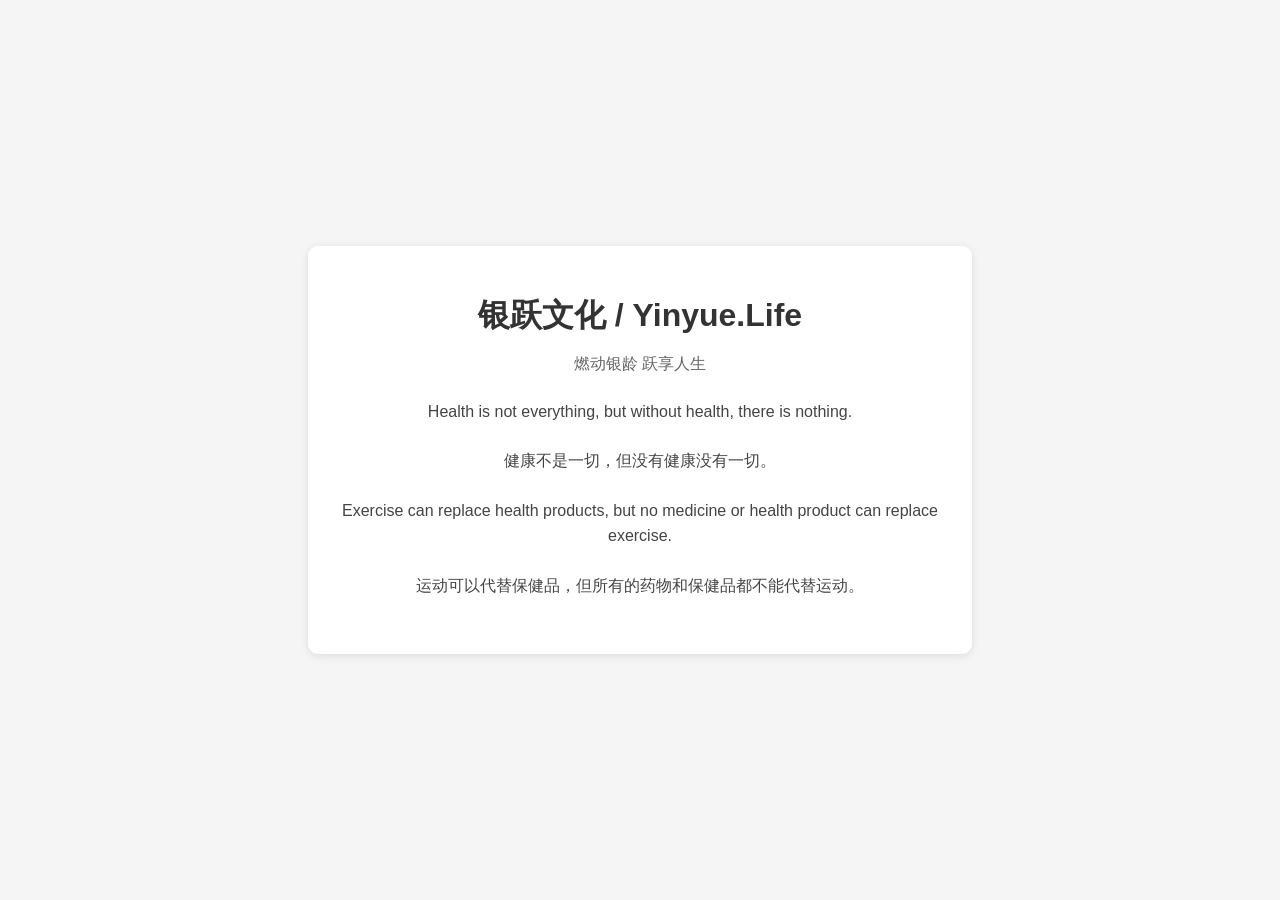
==== index.html @ b71cbdd9 "Update index.html" ====
<!DOCTYPE html>
<html lang="zh-CN">
<head>
    <meta charset="utf-8">
    <meta name="description" content="银跃文化">
    <meta name="keywords" content="银跃,银月,音乐,隐约,文化,传播">
    <title>银跃文化</title>
    <style>
        body {
            margin: 0;
            min-height: 100vh;
            display: flex;
            flex-direction: column;
            justify-content: center;
            align-items: center;
            background-color: #f5f5f5;
            font-family: Arial, sans-serif;
        }

        .content {
            text-align: center;
            max-width: 600px;
            padding: 2rem;
            background-color: white;
            border-radius: 10px;
            box-shadow: 0 2px 10px rgba(0,0,0,0.1);
        }

        h1 {
            margin: 1rem 0;
            color: #333;
        }

        h4 {
            margin: 0.5rem 0;
            color: #666;
            font-weight: normal;
        }

        p {
            margin: 1.5rem 0;
            color: #444;
            line-height: 1.6;
        }

        a {
            color: #007bff;
            text-decoration: none;
            transition: color 0.3s ease;
        }

        a:hover {
            color: #0056b3;
            text-decoration: underline;
        }

        @media (max-width: 480px) {
            .content {
                width: 90%;
                padding: 1rem;
            }
        }
    </style>
</head>
<body>
    <div class="content">
        
        <h1>银跃文化 / Yinyue.Life</h1>
        <h4>燃动银龄  跃享人生</h4>
        
    <div>
        <p>Health is not everything, but without health, there is nothing.</p>
        <p>健康不是一切，但没有健康没有一切。</p>
    </div>
        
    <div>
        <p>Exercise can replace health products, but no medicine or health product can replace exercise.</p>
        <p>运动可以代替保健品，但所有的药物和保健品都不能代替运动。</p>
    </div>
        
    </div>
</body>
</html>
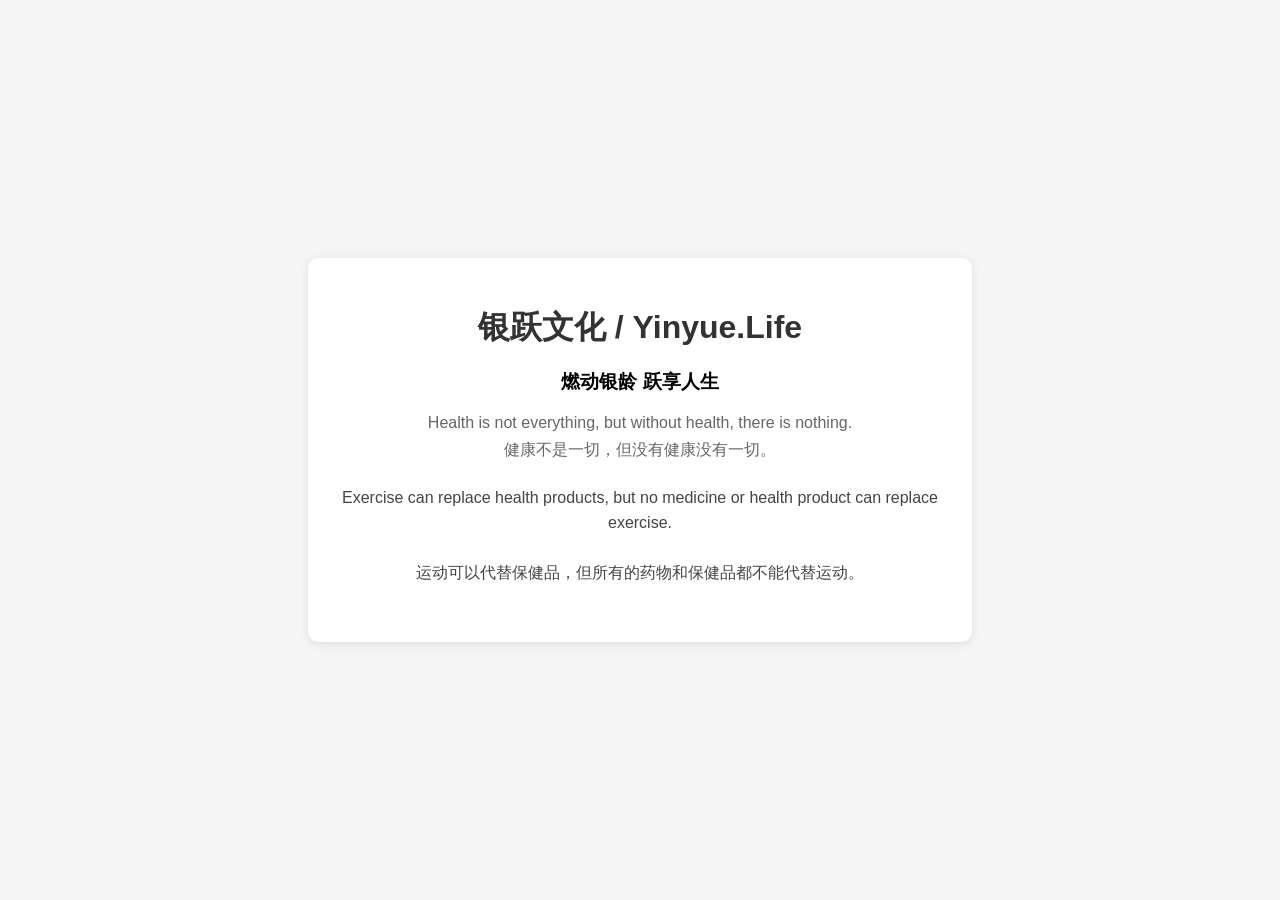
==== commit d3294cc7: "Update index.html" ====
--- a/index.html
+++ b/index.html
@@ -66,11 +66,11 @@
     <div class="content">
         
         <h1>银跃文化 / Yinyue.Life</h1>
-        <h4>燃动银龄  跃享人生</h4>
+        <h3>燃动银龄  跃享人生</h3>
         
     <div>
-        <p>Health is not everything, but without health, there is nothing.</p>
-        <p>健康不是一切，但没有健康没有一切。</p>
+        <h4>Health is not everything, but without health, there is nothing.</h4>
+        <h4>健康不是一切，但没有健康没有一切。</h4>
     </div>
         
     <div>
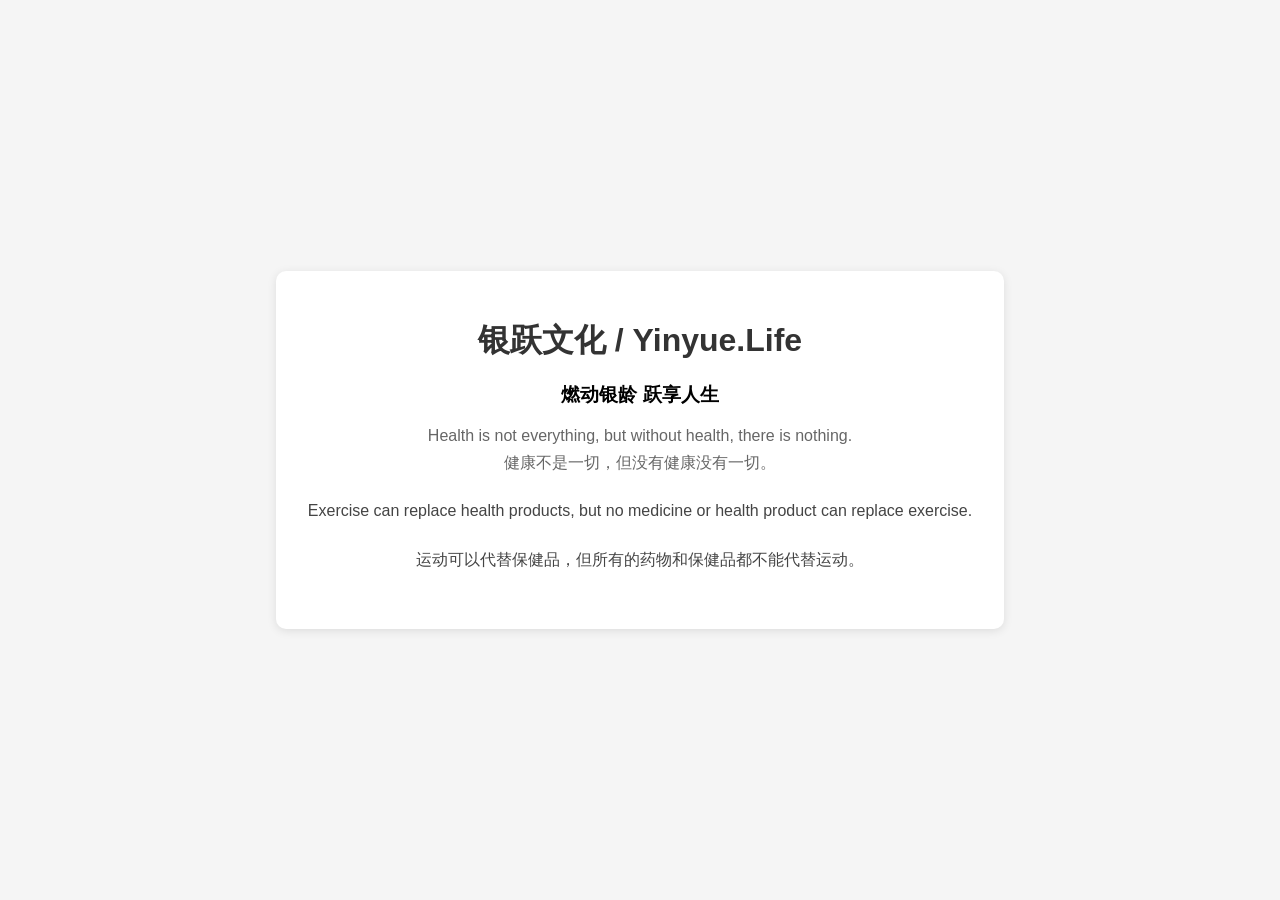
==== commit 94cf945c: "Update index.html" ====
--- a/index.html
+++ b/index.html
@@ -19,7 +19,7 @@
 
         .content {
             text-align: center;
-            max-width: 600px;
+            max-width: 800px;
             padding: 2rem;
             background-color: white;
             border-radius: 10px;
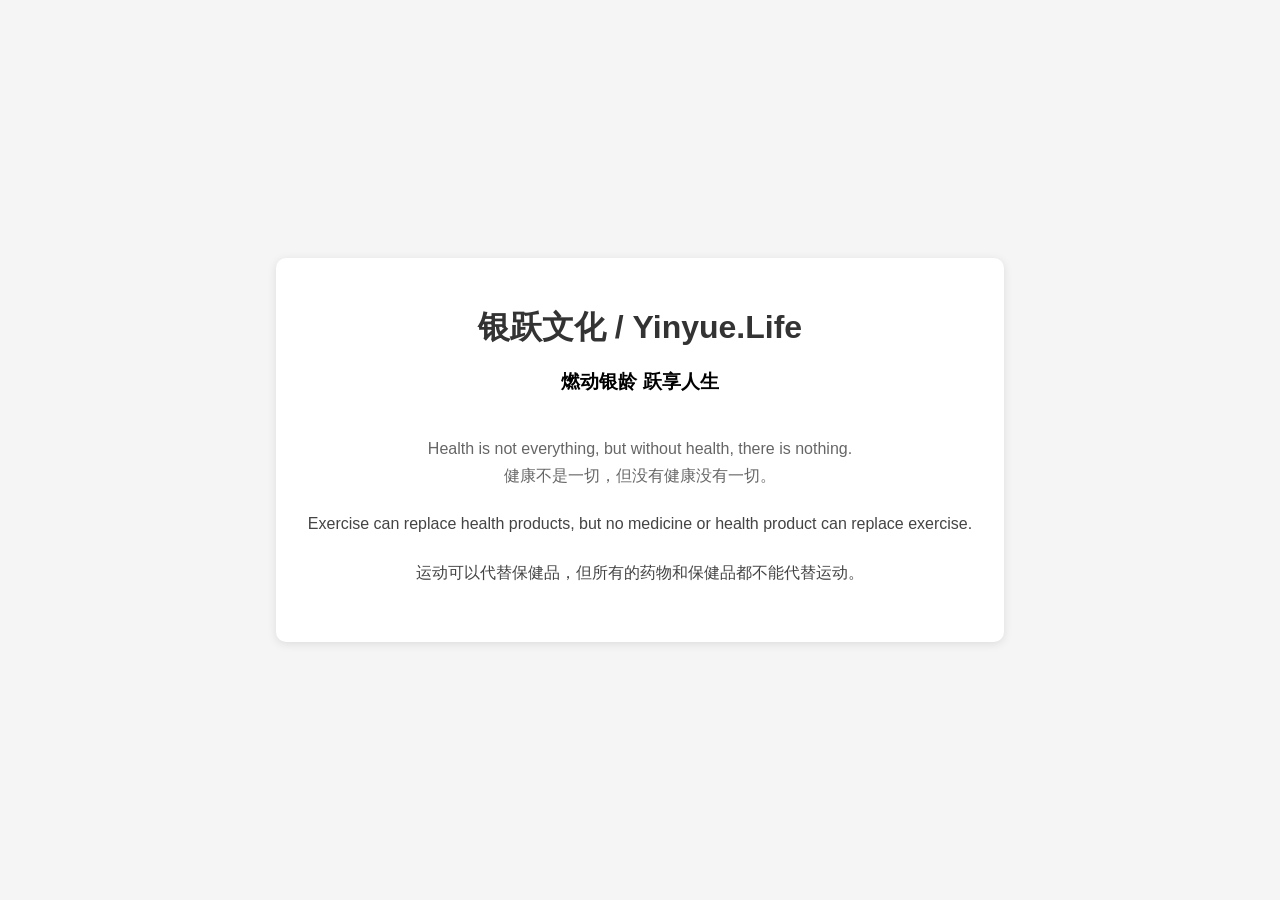
==== commit 3fb4bd9e: "Update index.html" ====
--- a/index.html
+++ b/index.html
@@ -67,6 +67,8 @@
         
         <h1>银跃文化 / Yinyue.Life</h1>
         <h3>燃动银龄  跃享人生</h3>
+
+    </br>
         
     <div>
         <h4>Health is not everything, but without health, there is nothing.</h4>
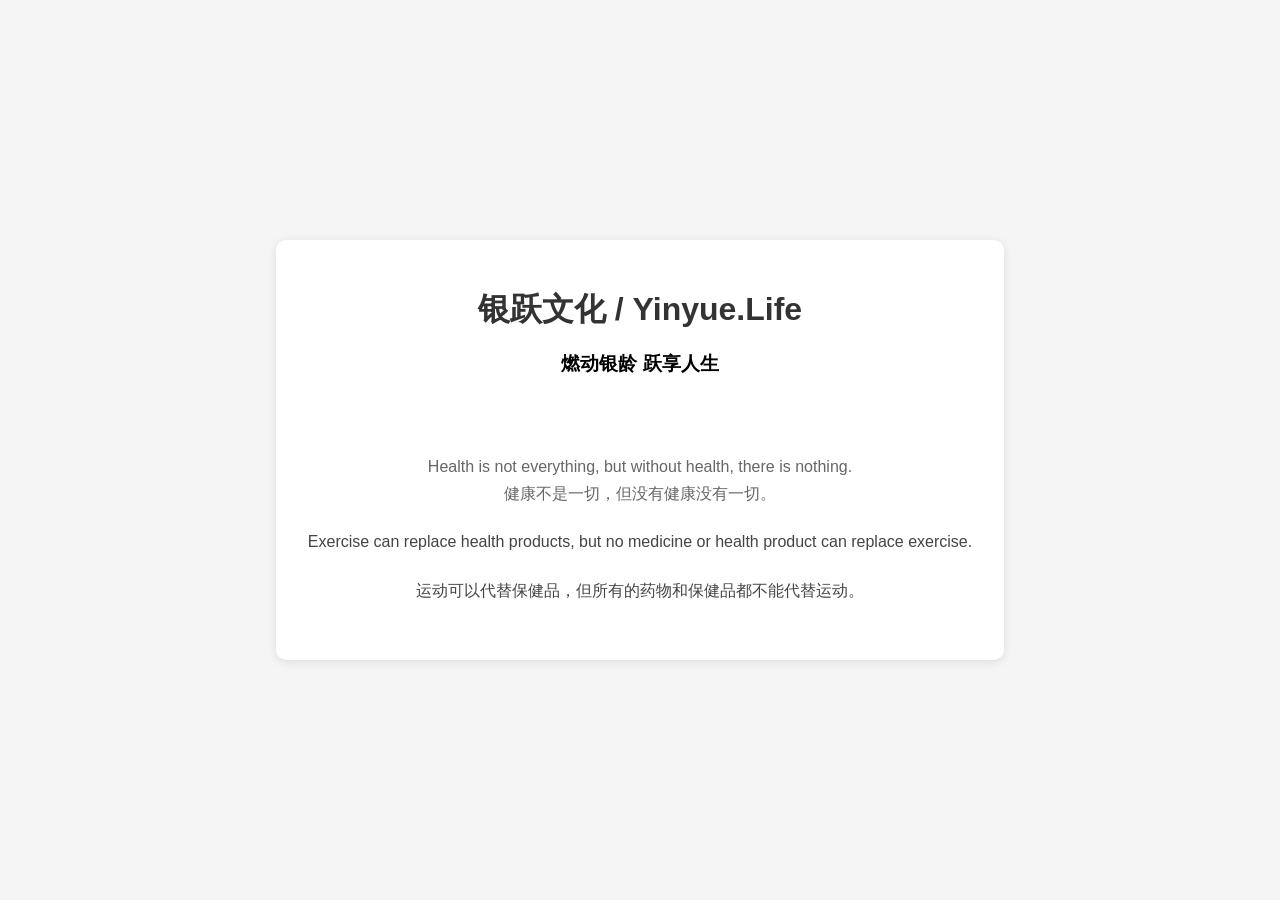
==== commit b0d94132: "Update index.html" ====
--- a/index.html
+++ b/index.html
@@ -69,6 +69,8 @@
         <h3>燃动银龄  跃享人生</h3>
 
     </br>
+    </br>
+    </br>
         
     <div>
         <h4>Health is not everything, but without health, there is nothing.</h4>
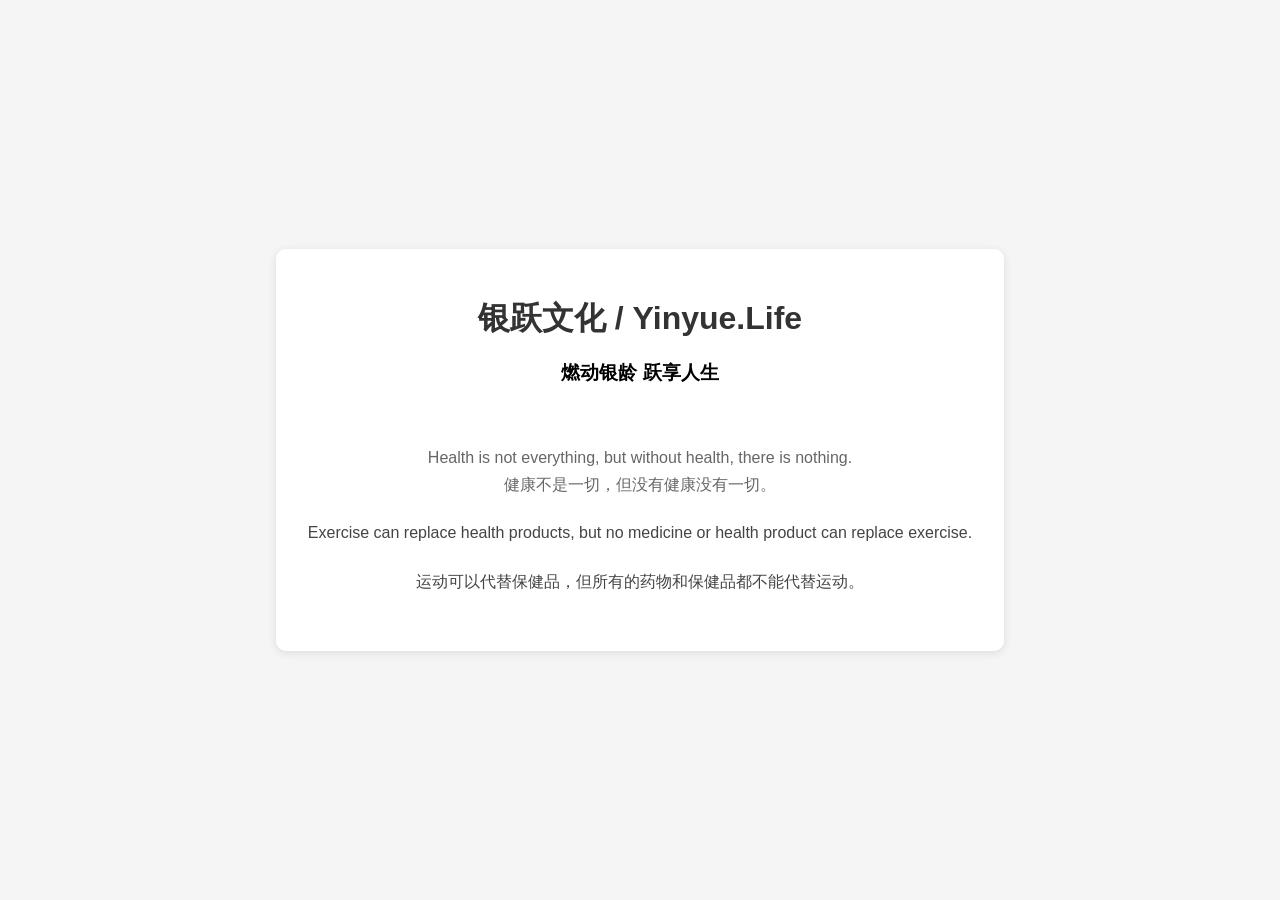
==== commit b82deda8: "Update index.html" ====
--- a/index.html
+++ b/index.html
@@ -70,7 +70,6 @@
 
     </br>
     </br>
-    </br>
         
     <div>
         <h4>Health is not everything, but without health, there is nothing.</h4>
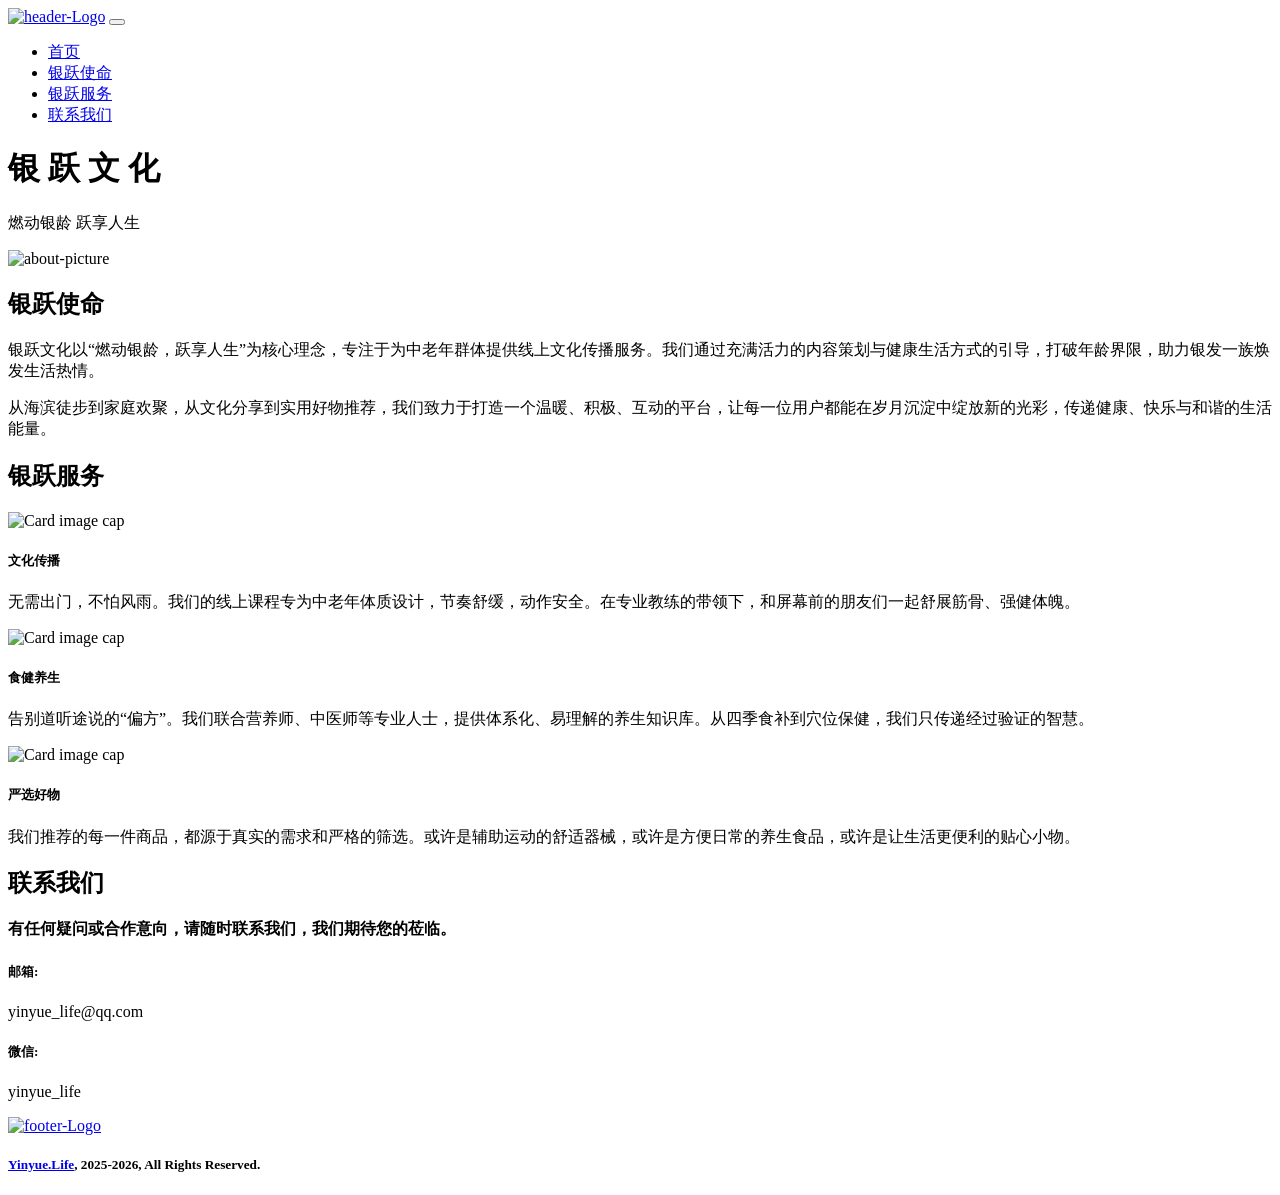
==== commit 3edea1ce: "Add files via upload" ====
--- a/index.html
+++ b/index.html
@@ -1,86 +1,333 @@
-<!DOCTYPE html>
-<html lang="zh-CN">
-<head>
-    <meta charset="utf-8">
-    <meta name="description" content="银跃文化">
-    <meta name="keywords" content="银跃,银月,音乐,隐约,文化,传播">
-    <title>银跃文化</title>
-    <style>
-        body {
-            margin: 0;
-            min-height: 100vh;
-            display: flex;
-            flex-direction: column;
-            justify-content: center;
-            align-items: center;
-            background-color: #f5f5f5;
-            font-family: Arial, sans-serif;
-        }
-
-        .content {
-            text-align: center;
-            max-width: 800px;
-            padding: 2rem;
-            background-color: white;
-            border-radius: 10px;
-            box-shadow: 0 2px 10px rgba(0,0,0,0.1);
-        }
-
-        h1 {
-            margin: 1rem 0;
-            color: #333;
-        }
-
-        h4 {
-            margin: 0.5rem 0;
-            color: #666;
-            font-weight: normal;
-        }
-
-        p {
-            margin: 1.5rem 0;
-            color: #444;
-            line-height: 1.6;
-        }
-
-        a {
-            color: #007bff;
-            text-decoration: none;
-            transition: color 0.3s ease;
-        }
-
-        a:hover {
-            color: #0056b3;
-            text-decoration: underline;
-        }
-
-        @media (max-width: 480px) {
-            .content {
-                width: 90%;
-                padding: 1rem;
-            }
-        }
-    </style>
-</head>
-<body>
-    <div class="content">
-        
-        <h1>银跃文化 / Yinyue.Life</h1>
-        <h3>燃动银龄  跃享人生</h3>
-
-    </br>
-    </br>
-        
-    <div>
-        <h4>Health is not everything, but without health, there is nothing.</h4>
-        <h4>健康不是一切，但没有健康没有一切。</h4>
-    </div>
-        
-    <div>
-        <p>Exercise can replace health products, but no medicine or health product can replace exercise.</p>
-        <p>运动可以代替保健品，但所有的药物和保健品都不能代替运动。</p>
-    </div>
-        
-    </div>
-</body>
-</html>
+<!DOCTYPE html>
+<html lang="en">
+
+<head>
+    <meta charset="utf-8">
+
+    <!-- Always force latest IE rendering engine -->
+    <meta http-equiv="X-UA-Compatible" content="IE=edge">
+
+    <!-- Mobile Specific Meta -->
+    <meta name="viewport" content="width=device-width, initial-scale=1">
+
+    <meta name="description" content="DESCRIPTION">
+    <meta name="keywords" content="KEYWORDS">
+    <meta name="author" content="Yinyue">
+
+    <!-- TITLE -->
+    <title>银跃文化 | Yinyue.Life</title>
+
+    <!-- FAVICON -->
+    <link href="img/favicon_80.ico" rel="icon">
+
+    <!-- BOOTSTRAP CSS -->
+    <link rel="stylesheet" href="css/bootstrap.min.css">
+
+    <!-- FONT-AWESOME -->
+    <link rel="stylesheet" href="css/font-awesome-4.7.0/css/font-awesome.min.css">    
+
+    <!-- OWL CAROUSEL -->
+    <link href="css/owl.carousel.min.css" rel="stylesheet">
+    <link href="css/owl.theme.default.min.css" rel="stylesheet">
+
+    <!-- LIGHTBOX -->
+    <link rel=" stylesheet" href="css/lightbox.css">
+
+    <!--Style CSS file-->
+    <link rel=" stylesheet" href="css/style.css">
+
+
+</head>
+
+<body>
+
+    <!-- ====== Preloader ======  -->
+    <div id="loader-wrapper">
+        <div id="loader"></div>
+        <div class="loader-section section-left"></div>
+        <div class="loader-section section-right"></div>
+    </div>
+    <!-- ======End Preloader ======  -->
+
+    <!-- ======START NAVGITION ======  -->
+    <nav class="navbar navbar-expand-lg">
+        <!-- logo -->
+        <a class="navbar-brand" href="#home">
+            <img src="img/logo_200_120.png" alt="header-Logo" class="logo"></a>
+
+        <button class="navbar-toggler" type="button" data-toggle="collapse" data-target="#navbarText">
+            <span class="icon-bar"><i class="fa fa-bars fa-2x"></i></span>
+        </button>
+        <!--End of Resposive Toggle icon-->
+
+        <div class="collapse navbar-collapse" id="navbarText">
+            <!--Main menu navigation list-->
+            <ul class="navbar-nav ml-auto line">
+			
+                <li class="nav-item">
+                    <a class="nav-link" href="#home" data-scroll-nav="0">首页</a>
+                </li>
+				
+                <li class="nav-item">
+                    <a class="nav-link" href="#about" data-scroll-nav="1">银跃使命</a>
+                </li>
+				
+		        <li class="nav-item">
+                    <a class="nav-link" href="#popular" data-scroll-nav="2">银跃服务</a>
+                </li>
+				
+                <li class="nav-item">
+                    <a class="nav-link" href="#contact" data-scroll-nav="3">联系我们</a>
+                </li>
+            </ul>
+            <!--End of Main menu navigation list-->
+        </div>
+        <!--End of resposive collapse class-->
+    </nav>
+    <!-- ====== END NAVGITION ======  -->
+
+    <!-- =======START HEADER=========== -->
+    <header class="home jumbotron" data-paroller-factor="0.5" data-paroller-factor-xs="0.2"
+        data-paroller-factor-sm="-0.2" id="home" data-scroll-index="0">
+        <div class="container">
+            <div class="row">
+
+                <div class="col-lg-12 home-content mt-md-5 mt-sm-5 text-center">
+                    <h1 class="heading-tertiary mb-3">
+                        银 跃 文 化
+                    </h1>
+                    <p class="mb-5">
+                        燃动银龄 跃享人生</p>
+                </div>
+
+            </div>
+        </div>
+    </header>
+    <!-- ====== END HEADER ======  -->
+
+	
+    <!-- Scroll to Top -->
+    <div id="scroll-to-top"><i class="fa fa-arrow-up fa-fw"></i></div>
+
+	
+    <!-- ====== START ABOUT ======  -->
+    <section class="about padding" id="about" data-scroll-index="1">
+        <div class="container">
+            <div class="row">
+
+                <!-- START ABOUT PICTURE -->
+                <div class="col-lg-5 about-img">
+                    <img src="img/about.png" class="img-responsive" alt="about-picture" />
+                </div>
+                <!-- END ABOUT PICTURE -->
+
+                <!-- START ABOUT CONTENT -->
+                <div class="col-lg-7 about-content">
+                    <h2 class="heading-primary mb-3">
+                        银跃使命
+                    </h2>
+                    <p class="mb-3">
+					银跃文化以“燃动银龄，跃享人生”为核心理念，专注于为中老年群体提供线上文化传播服务。我们通过充满活力的内容策划与健康生活方式的引导，打破年龄界限，助力银发一族焕发生活热情。</p>
+					
+					<p class="mb-3">从海滨徒步到家庭欢聚，从文化分享到实用好物推荐，我们致力于打造一个温暖、积极、互动的平台，让每一位用户都能在岁月沉淀中绽放新的光彩，传递健康、快乐与和谐的生活能量。
+                    </p>
+                </div>
+                <!-- END ABOUT CONTENT -->
+
+            </div>
+        </div>
+    </section>
+    <!-- ====== END ABOUT======  -->
+
+	
+    <!-- ====== START DEST ======  -->
+    <section class="dest padding" id="popular" data-scroll-index="2">
+        <div class="container">
+
+            <!-- START DEST TITLE -->
+            <h2 class="heading-tertiary text-center">银跃服务</h2>
+            <!-- END DEST TITLE -->
+
+            <!-- START DEST CARD -->
+            <div class="row">
+			
+                <div class="col-lg-4 col-md-6 col-sm-10 mx-auto">
+                    <div class="card">
+                        <img class="card-img-top" src="img/portfolio/dest-01.png" alt="Card image cap">
+                    </div>
+				
+						<!--START CONTENT BOX 1 -->
+						<div class="content-box">
+							<h5 class="heading-secondary"><b>文化传播</b></h5>
+							<p>
+								无需出门，不怕风雨。我们的线上课程专为中老年体质设计，节奏舒缓，动作安全。在专业教练的带领下，和屏幕前的朋友们一起舒展筋骨、强健体魄。
+							</p>
+						</div>
+						<!--END CONTENT BOX -->			
+                </div>
+				
+				
+                <div class="col-lg-4 col-md-6 col-sm-10 mx-auto">
+                    <div class="card">
+                        <img class="card-img-top" src="img/portfolio/dest-02.png" alt="Card image cap">
+                    </div>
+				
+						<!--START CONTENT BOX 2 -->
+							<div class="content-box">
+								<h5 class="heading-secondary"><b>食健养生</b></h5>
+								<p>
+									告别道听途说的“偏方”。我们联合营养师、中医师等专业人士，提供体系化、易理解的养生知识库。从四季食补到穴位保健，我们只传递经过验证的智慧。
+								</p>
+							</div>
+						<!--END CONTENT BOX -->
+				</div>
+				
+				
+                <div class="col-lg-4 col-md-6 col-sm-10 mx-auto">
+                    <div class="card">
+                        <img class="card-img-top" src="img/portfolio/dest-03.png" alt="Card image cap">
+                    </div>
+
+						<!--START CONTENT BOX 3 -->
+							<div class="content-box">
+								<h5 class="heading-secondary"><b>严选好物</b></h5>
+								<p>
+									我们推荐的每一件商品，都源于真实的需求和严格的筛选。或许是辅助运动的舒适器械，或许是方便日常的养生食品，或许是让生活更便利的贴心小物。
+								</p>
+							</div>
+						<!--END CONTENT BOX -->
+				</div>
+				
+            </div>
+            <!-- END DEST CARD -->
+
+        </div>
+		
+    </section>
+    <!-- ====== END DEST ======  -->
+
+	
+    <!-- ====== START SUBSCRIBE ======  -->
+	<section class="contact padding" id="contact" data-scroll-index="3">
+    <section class="subscribe text-center jumbotron" data-paroller-factor="-0.4" data-paroller-factor-sm="-0.2"
+        data-paroller-factor-xs="-0.1">
+        <div class="container">
+            <div class="row">
+                <div class="col-md-12">
+                    <div class="subs-container">
+                        <h2 class="heading-tertiary mb-3"><b>联系我们</b></h2>
+                        <p><b>有任何疑问或合作意向，请随时联系我们，我们期待您的莅临。</b></p>
+                    </div>
+                </div>
+            </div>
+        </div>
+    </section>
+    <!-- ======== END SUBSCRIBE ====== -->
+
+    <!-- ====== START CONTACT ======  -->
+    <section class="contact padding" id="contact">
+        <div class="container">
+
+            <!-- START CONTACT SECTION TITLE -->
+            <div class="text-center">
+
+            </div>
+            <!-- END CONTACT SECTION TITLE -->
+
+            <!-- START INFO-->
+            <div class="row">
+                <div class="col-lg-6 col-md-12 col-sm-10 mx-auto">
+				
+                    <div class="contact-info">
+                        <i class="fa fa-envelope fa-fw"></i>
+                        <div class="contact-info_text">
+                            <h5>邮箱:</h5>
+                            <p>yinyue_life@qq.com</p>
+                        </div>
+                    </div>
+					
+					<div class="contact-info">
+                        <i class="fa fa-weixin fa-fw"></i>
+                        <div class="contact-info_text">
+                            <h5>微信:</h5>
+                            <p>yinyue_life</p>
+                        </div>
+                    </div>
+					
+					
+                </div>
+                <!-- END INFO -->
+
+            </div>
+        </div>
+    </section>
+    <!-- ====== END CONTACT ======  -->
+
+    <!-- ====== START FOOTER ======  -->
+    <section class="footer">
+        <div class="container">
+            <div class="row">
+
+                <!-- START FOOTER BOTTOM -->
+                <div class="offset-md-3 col-md-6 offset-md-3">
+
+                    <!-- FOOTER LOGO -->
+                    <a class="navbar-brand" href="#home">
+                        <img src="img/footer-logo_200_120.png" alt="footer-Logo" class="logo"></a>
+
+                    <!-- START RIGHTS -->
+                    <div class="copyright">
+                        <h5><a target="_blank" href="https://yinyue.life/" title="Yinyue.Life" class="text-primary">Yinyue.Life</a>, 2025-2026, All Rights Reserved.</h5>
+                    </div>
+                    <!-- END RIGHTS -->
+
+                </div>
+                <!-- END FOOTER BOTTOM -->
+
+            </div>
+        </div>
+    </section>
+    <!-- ====== END FOOTER ======  -->
+
+    <!-- ====== JS ======  -->
+    <!--jquery-3.3.1 js-->
+    <script src="js/jquery-3.3.1.min.js"></script>
+
+    <!-- popper js -->
+    <script src="js/popper.min.js"></script>
+
+    <!-- bootstrap js -->
+    <script src="js/bootstrap.min.js"></script>
+
+    <!-- scrollIt js -->
+    <script src="js/scrollIt.min.js"></script>
+
+    <!-- countTo js -->
+    <script src="js/jquery.countTo.js"></script>
+
+    <!-- filter js -->
+    <script src="js/jquery.filterizr.min.js"></script>
+
+    <!-- waypoints js -->
+    <script src="js/waypoints.min.js"></script>
+
+    <!-- owl carousel js -->
+    <script src="js/owl.carousel.min.js"></script>
+
+    <!-- validator js -->
+    <script src="js/validator.js"></script>
+
+    <!-- paroller js -->
+    <script src="js/jquery.paroller.min.js"></script>
+    <script>$('.jumbotron').paroller();</script>
+
+    <!-- coustom js -->
+    <script src="js/main.js"></script>
+
+    <!-- lightbox js -->
+    <script src="js/lightbox.js"></script>
+
+
+</body>
+
+</html>
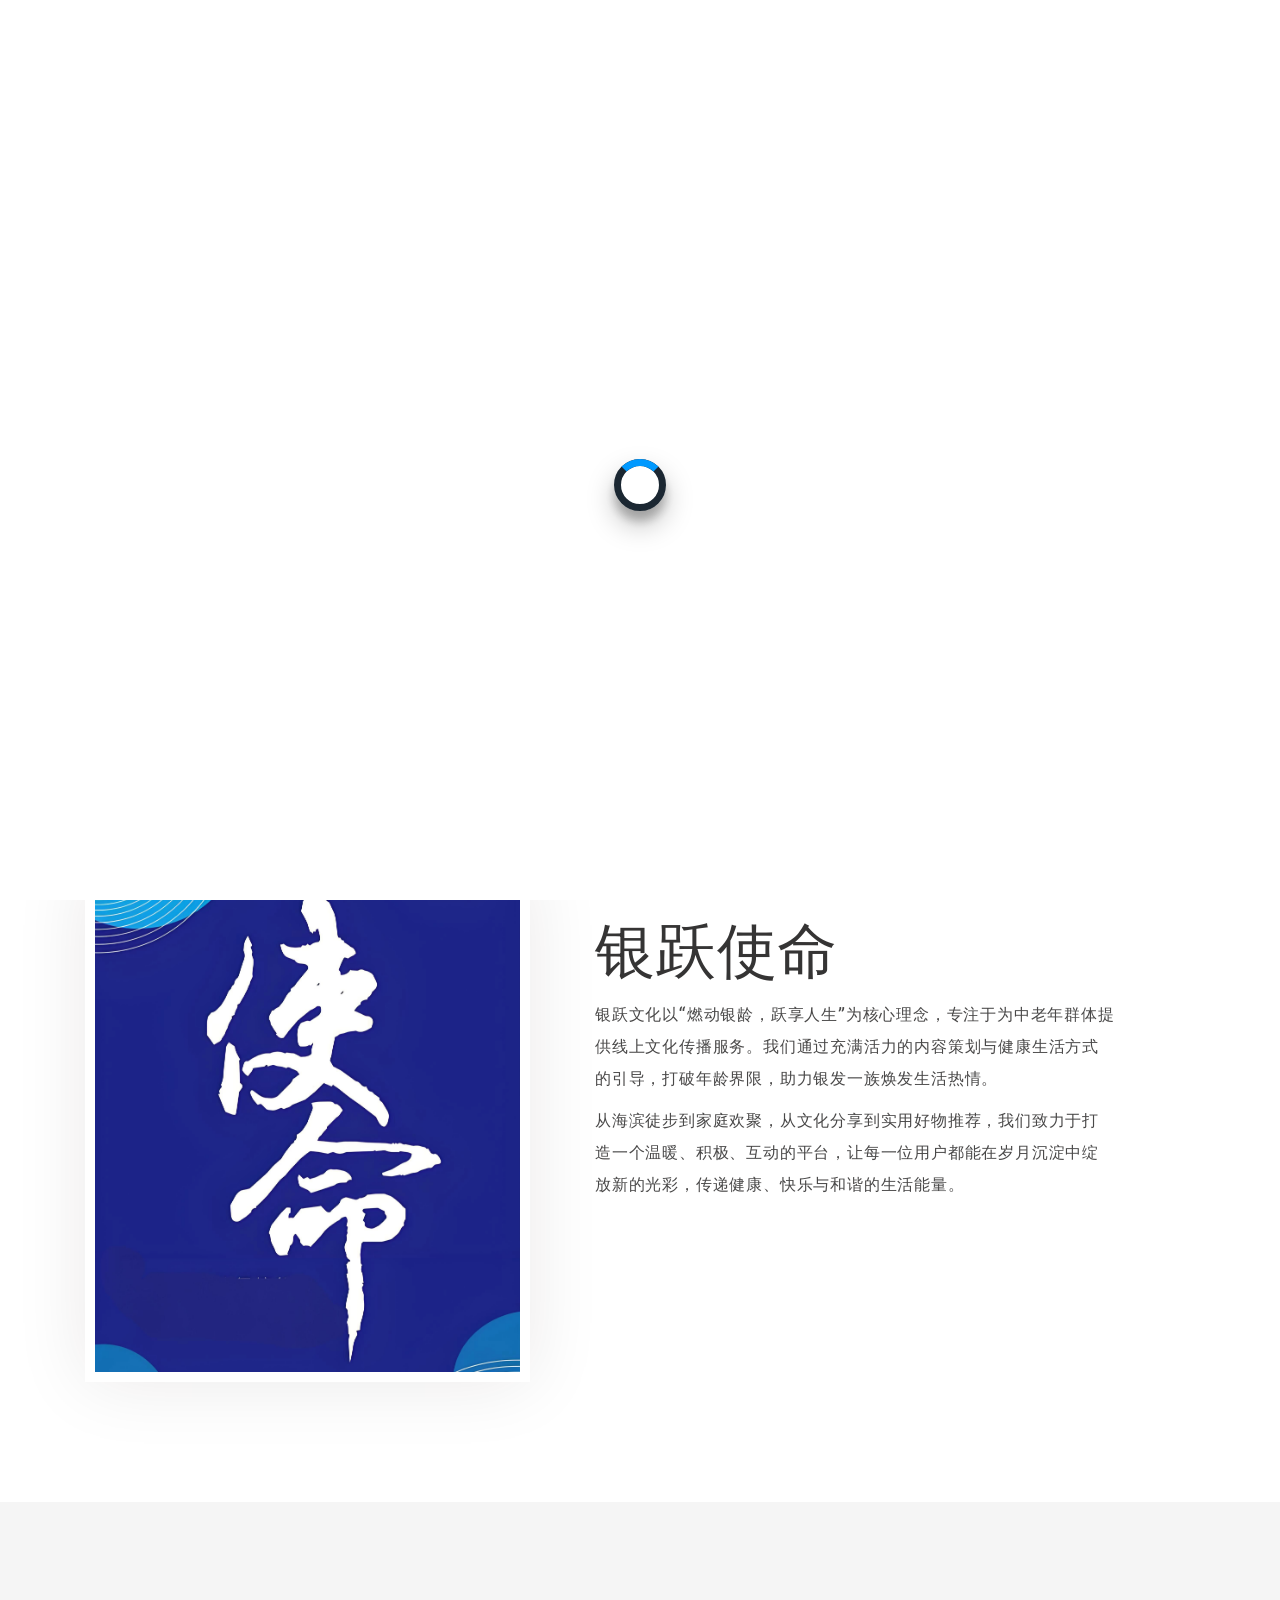
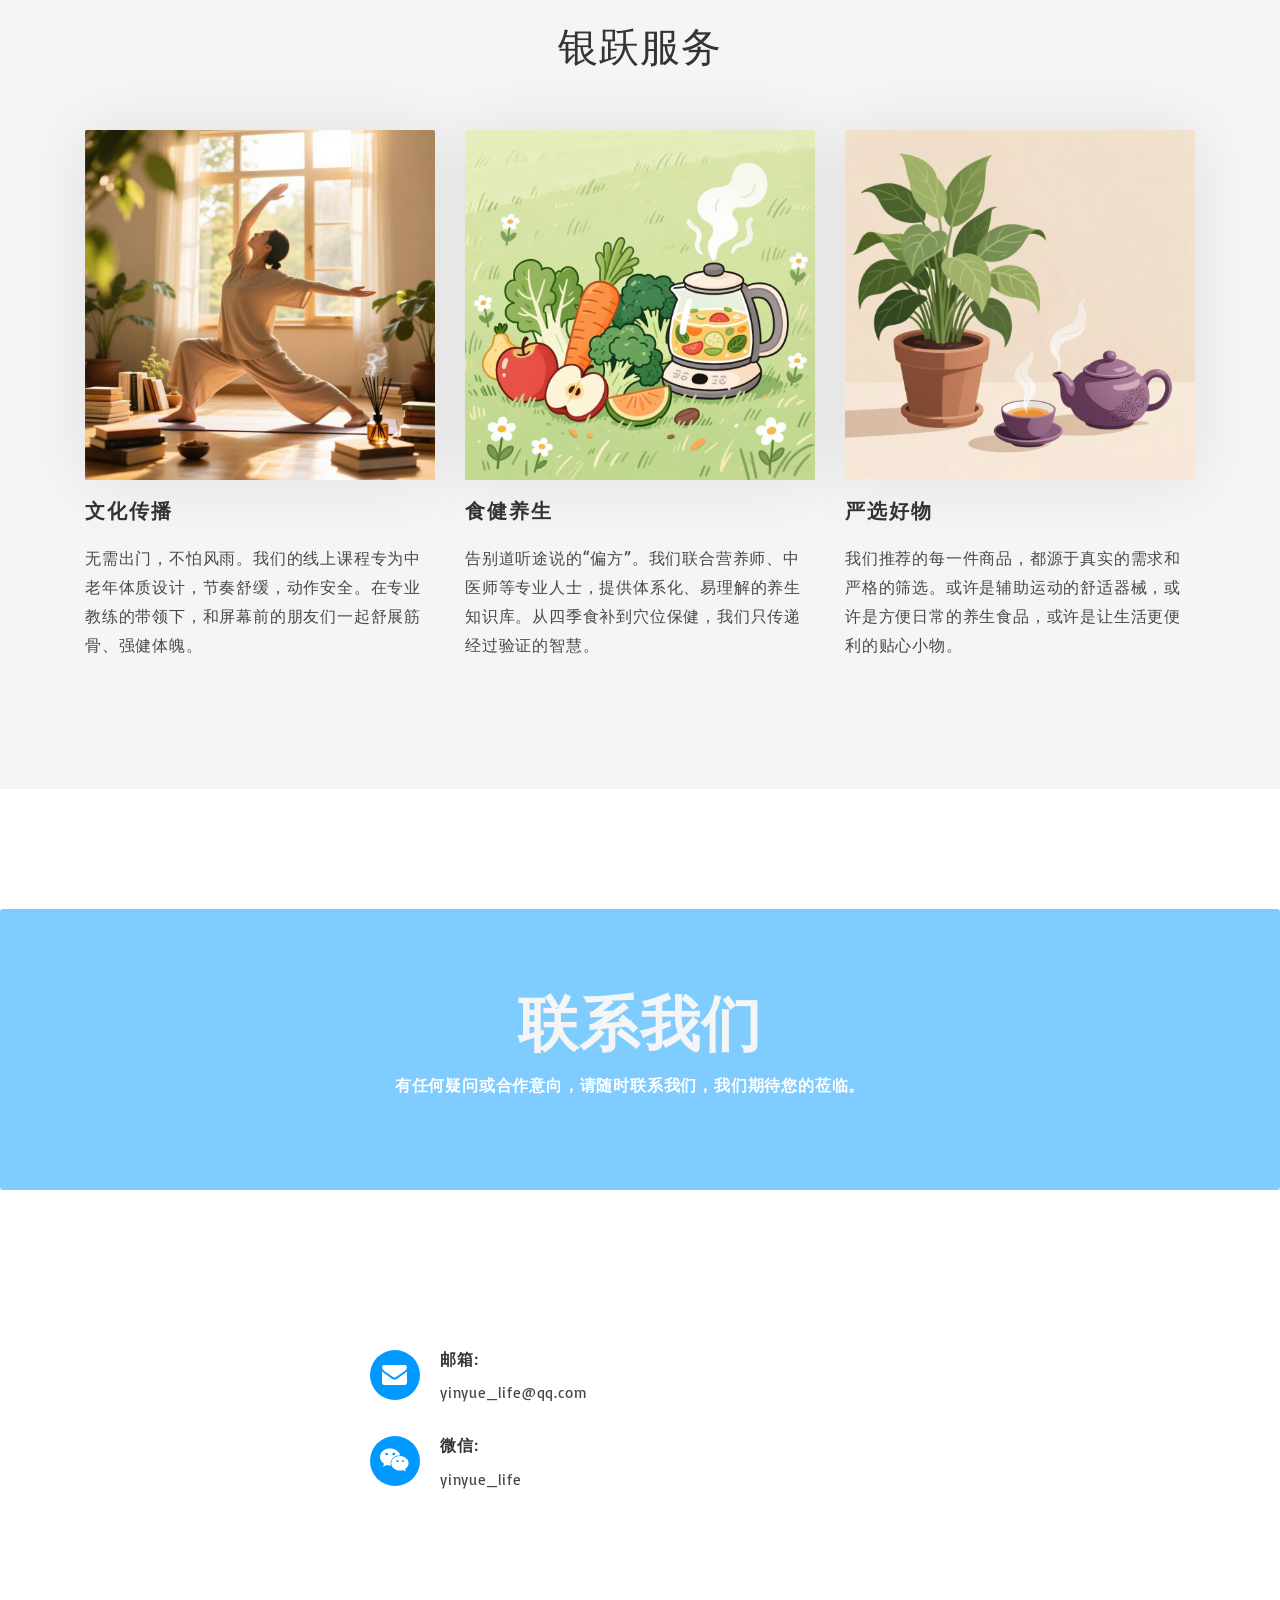
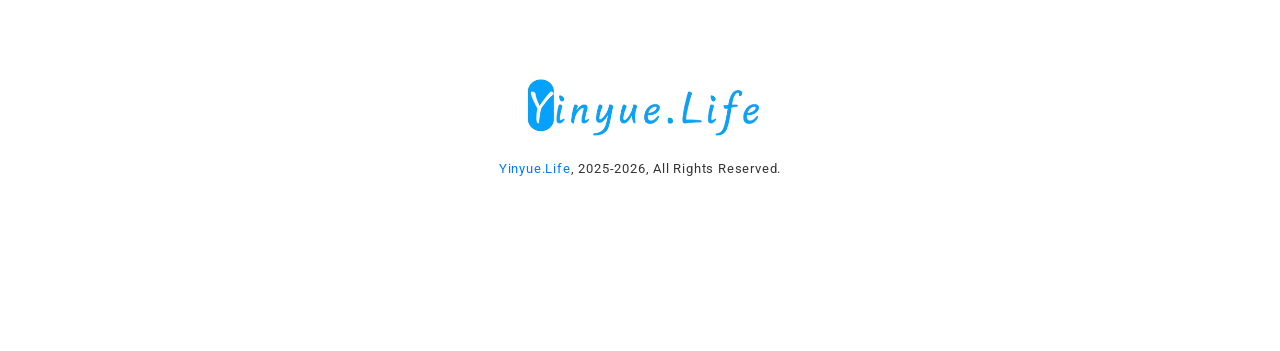
==== commit de466519: "Update index.html" ====
--- a/index.html
+++ b/index.html
@@ -10,9 +10,9 @@
     <!-- Mobile Specific Meta -->
     <meta name="viewport" content="width=device-width, initial-scale=1">
 
-    <meta name="description" content="DESCRIPTION">
-    <meta name="keywords" content="KEYWORDS">
-    <meta name="author" content="Yinyue">
+    <meta name="description" content="银跃文化以'燃动银龄，跃享人生'为核心理念，专注于为中老年群体提供线上文化传播服务。我们提供文化分享、健康运动课程、专业养生知识和严选好物推荐，打造温暖、积极的互动平台，助力银发一族焕发生活热情，享受健康、快乐与和谐的人生。">
+    <meta name="keywords" content="音乐, 银跃, 银跃文化, 中老年服务, 线上文化传播, 健康生活方式, 文化分享, 养生知识, 严选好物, 线上课程, 营养师, 中医师, 银发一族, 燃动银龄, 跃享人生, 海滨徒步, 家庭欢聚, 实用好物, DouYin, 抖音, 快手, 小红书, 视频号, 蝴蝶号, 直播, 视频, 分享, 爱情, 事业, 家庭, 儿女, 孩子, 健康, 中老年, 中老年态, 健身, 瑜伽, 普拉提, 生活">
+    <meta name="author" content="Yinyue.Life">
 
     <!-- TITLE -->
     <title>银跃文化 | Yinyue.Life</title>
@@ -330,4 +330,5 @@
 
 </body>
 
-</html>+
+</html>
--- a/css/style.css
+++ b/css/style.css
@@ -0,0 +1,1435 @@
+/* ====================================================================
+TOZO - ONE PAGE TEMPLATE
+======================================================================= 
+ Theme Name: TOZO
+ Theme URI: http://
+ Description: Tour & Travel Template
+ Author: gecdesigns
+*/
+
+/*=================================================
+ == Table Of Content
+
+    1. TYPOGRAPHY 
+    2. GLOBAL STYLES
+    3. NAVGITION
+    4. HEADER 
+    5. ABOUT
+    6. DEST
+    7. SERVICES
+    8. PORTFOLIO
+    9. COUNT
+    10. PACKAGE
+    12. TESTIMONIALS   
+    13. BLOG
+    14. SUBSCRIBE
+    15. CONTACT
+    16. FOOTER
+
+*/
+/*---------------------------------------
+  1. TYPOGRAPHY                
+-----------------------------------------*/
+/* FONTS */
+@import url("https://fonts.googleapis.com/css?family=Basic|Kreon|Roboto");
+
+/* --------------------------------------
+  2. GLOBAL STYLES
+-----------------------------------------*/
+*,
+*::before,
+*::after {
+    margin: 0;
+    padding: 0;
+    -webkit-box-sizing: border-box;
+    box-sizing: border-box;
+}
+
+html {
+    box-sizing: border-box;
+    font-size: 62.5%;
+}
+
+/*------ width < 75em ------*/
+@media only screen and (max-width: 75em) {
+    html {
+        font-size: 56.25%;
+    }
+}
+
+/*------ width < 61.94em ------*/
+@media only screen and (max-width: 61.94em) {
+    html {
+        font-size: 53.13%;
+    }
+}
+
+/*------ width < 48em ------*/
+@media only screen and (max-width: 48em) {
+    html {
+        font-size: 50%;
+    }
+}
+
+body {
+    font-family: 'Roboto', sans-serif;
+    color: #353434;
+    font-size: 1.6rem;
+    background-color: #fff;
+    line-height: 1.6;
+    letter-spacing: .08rem;
+    font-weight: 400;
+}
+
+.heading-primary {
+    font-size: 4.8rem;
+    font-weight: 500;
+    font-family: 'Roboto', sans-serif;
+}
+
+.heading-secondary {
+    font-size: 2rem;
+    letter-spacing: 2px;
+    margin: 2rem 0;
+    font-family: 'Kreon', serif;
+}
+
+.heading-tertiary {
+    font-size: 2.2rem;
+    font-weight: 700;
+    font-family: 'Basic', sans-serif;
+}
+
+p {
+    font-family: 'Basic', sans-serif;
+    font-size: 16px;
+    font-weight: 400;
+    color: #494848;
+    line-height: 1.8;
+    margin: 1rem 0;
+}
+
+ul,
+ol {
+    padding: 0;
+    margin: 0;
+}
+
+li {
+    list-style: none;
+}
+
+img {
+    width: 100%;
+    height: auto;
+}
+
+a,
+a:hover,
+a:focus,
+a:active {
+    text-decoration: none;
+    outline: none;
+    color: #353434;
+}
+
+button,
+button:hover,
+button:focus,
+button:active {
+    text-decoration: none;
+    outline: none;
+}
+
+.padding {
+    padding: 120px 0;
+    position: relative;
+}
+
+/*------------ PRELOADER --------*/
+#loader-wrapper {
+    position: fixed;
+    top: 0;
+    left: 0;
+    width: 100%;
+    height: 100%;
+    z-index: 999;
+    overflow: hidden;
+}
+
+.no-js #loader-wrapper {
+    display: none;
+}
+
+#loader {
+    position: relative;
+    top: 50%;
+    margin: 0 auto;
+    width: 7rem;
+    height: 7rem;
+    border-radius: 50%;
+    border: .2rem solid transparent;
+    border-color: transparent;
+    z-index: 1000;
+}
+
+#loader:before {
+    content: "";
+    position: absolute;
+    top: .7rem;
+    left: .7rem;
+    right: .7rem;
+    bottom: .7rem;
+    border-radius: 50%;
+    border: .7rem solid transparent;
+    border-color: #1B2732;
+    box-shadow: 0 14px 28px rgba(0, 0, 0, 0.25), 0 10px 10px rgba(0, 0, 0, 0.22);
+}
+
+#loader:after {
+    content: "";
+    position: absolute;
+    top: .7rem;
+    left: .7rem;
+    right: .7rem;
+    bottom: .7rem;
+    border-radius: 50%;
+    border: .7rem solid transparent;
+    border-top-color: #0099ff;
+    -webkit-animation: spin 1s linear infinite;
+    animation: spin 1s linear infinite;
+}
+
+/*------ spin animation ------*/
+@-webkit-keyframes spin {
+    0% {
+        -webkit-transform: rotate(0deg);
+        transform: rotate(0deg);
+    }
+
+    100% {
+        -webkit-transform: rotate(360deg);
+        transform: rotate(360deg);
+    }
+}
+
+@keyframes spin {
+    0% {
+        -webkit-transform: rotate(0deg);
+        transform: rotate(0deg);
+    }
+
+    100% {
+        -webkit-transform: rotate(360deg);
+        transform: rotate(360deg);
+    }
+}
+
+#loader-wrapper .loader-section {
+    position: fixed;
+    top: 0;
+    width: 100%;
+    height: 100%;
+    background: #fff;
+    z-index: 999;
+}
+
+#loader-wrapper .loader-section.section-left {
+    left: 0;
+}
+
+#loader-wrapper .loader-section.section-right {
+    right: 0;
+}
+
+/* Loaded styles */
+.loaded #loader-wrapper .loader-section.section-left {
+    -webkit-transform: translateX(-100%);
+    -ms-transform: translateX(-100%);
+    transform: translateX(-100%);
+    -webkit-transition: all 0.7s 0.3s cubic-bezier(0.645, 0.045, 0.355, 1);
+    -o-transition: all 0.7s 0.3s cubic-bezier(0.645, 0.045, 0.355, 1);
+    transition: all 0.7s 0.3s cubic-bezier(0.645, 0.045, 0.355, 1);
+}
+
+.loaded #loader-wrapper .loader-section.section-right {
+    -webkit-transform: translateX(100%);
+    -ms-transform: translateX(100%);
+    transform: translateX(100%);
+    -webkit-transition: all 0.7s 0.3s cubic-bezier(0.645, 0.045, 0.355, 1);
+    -o-transition: all 0.7s 0.3s cubic-bezier(0.645, 0.045, 0.355, 1);
+    transition: all 0.7s 0.3s cubic-bezier(0.645, 0.045, 0.355, 1);
+}
+
+.loaded #loader {
+    opacity: 0;
+    -webkit-transition: all 0.3s ease-out;
+    -o-transition: all 0.3s ease-out;
+    transition: all 0.3s ease-out;
+}
+
+.loaded #loader-wrapper {
+    visibility: hidden;
+    -webkit-transform: translateY(-100%);
+    -ms-transform: translateY(-100%);
+    transform: translateY(-100%);
+    -webkit-transition: all 0.3s 1s ease-out;
+    -o-transition: all 0.3s 1s ease-out;
+    transition: all 0.3s 1s ease-out;
+}
+
+/*------ Scroll to Top------- */
+#scroll-to-top {
+    cursor: pointer;
+    position: fixed;
+    bottom: 20px;
+    right: 20px;
+    border-radius: 50%;
+    display: none;
+    z-index: 9;
+    background: #0099ff;
+    color: #fff;
+    transition: all .3s;
+    -webkit-transition: all .3s;
+    -moz-transition: all .3s;
+    -o-transition: all .3s;
+    -ms-transition: all .3s;
+}
+
+#scroll-to-top i {
+    display: block;
+    width: 35px;
+    height: 35px;
+    line-height: 35px;
+    font-size: 14px;
+}
+
+#scroll-to-top:hover {
+    background: #fff;
+    color: #0099ff;
+    transform: scale(1.2);
+}
+
+/* --------------------------------------
+  3. NAVIGATION
+-----------------------------------------*/
+.navbar {
+    position: absolute;
+    left: 0;
+    top: 0;
+    width: 100%;
+    border: 0;
+    background: transparent;
+    z-index: 99;
+    min-height: 70px;
+    font-family: 'Roboto', sans-serif;
+}
+
+.navbar-brand .logo {
+    width: 50%;
+    height: 50%;
+    margin-left: 2rem;
+}
+
+.navbar .icon-bar {
+    color: #fff;
+    margin-right: 15px;
+}
+
+.navbar .navbar-nav .active {
+    color: #0099ff !important;
+}
+
+.navbar-collapse .navbar-nav .nav-link {
+    text-align: center;
+    color: #fff;
+    padding: 10px;
+    margin: 1rem;
+    font-weight: 500;
+    letter-spacing: .5px;
+}
+
+.nav-scroll {
+    background: #1B2732;
+    transition: background-color .5s ease 0s;
+    position: fixed;
+    color: #353434;
+    top: -100px;
+    left: 0;
+    width: 100%;
+    -webkit-transition: -webkit-transform .5s;
+    transition: -webkit-transform .5s;
+    transition: transform .5s;
+    transition: transform .5s, -webkit-transform .5s;
+    -webkit-transform: translateY(100px);
+    transform: translateY(100px);
+    -webkit-box-shadow: 0px 20px 40px rgba(0, 0, 0, 0.05);
+    box-shadow: 0px 20px 40px rgba(0, 0, 0, 0.05);
+}
+
+.nav-scroll .icon-bar {
+    margin-right: 15px;
+}
+
+.nav-scroll .navbar-nav .nav-link .active {
+    color: #0099ff !important;
+}
+
+/*------ width < 991px ------*/
+@media (max-width: 991px) {
+    .navbar-collapse {
+        background: #353434;
+        z-index: -1;
+    }
+
+    .navbar-collapse .navbar-nav .nav-link {
+        color: #fff;
+    }
+}
+
+/*------- line ---------*/
+.line li a {
+    position: relative;
+}
+
+.line li a:before {
+    position: absolute;
+    top: 0;
+    left: 0;
+    right: 0;
+    margin: auto;
+    width: 0%;
+    content: '.';
+    color: transparent;
+    background: rgba(0, 153, 255, 0.5);
+    height: 50px;
+    border-radius: 2px;
+    z-index: -1;
+    -webkit-transition: all .5s;
+    transition: all .5s;
+}
+
+.nav-scroll .line li a:before {
+    background: rgba(0, 153, 255, 0.5);
+}
+
+.line li a:hover:before {
+    width: 100%;
+}
+
+/*------ width < 991px ------*/
+@media (max-width: 991px) {
+    .line li a:hover:before {
+        width: 10%;
+        height: 40px;
+    }
+
+}
+
+/*------ width < 768px ------*/
+@media (max-width: 768px) {
+    .line li a:hover:before {
+        width: 20%;
+    }
+
+}
+
+/*---------------------------------------
+  4. HEADER                
+-----------------------------------------*/
+
+/*--------------home-------------------*/
+.home {
+    padding: 25rem 0;
+    background: url("../img/hero.jpg") no-repeat center;
+    background-size: cover;
+    clip-path: polygon(20% 0%, 80% 0%, 100% 0, 100% 80%, 28% 100%, 0% 80%, 0 0);
+}
+
+.home-content h1 {
+    font-size: 10rem;
+    font-weight: 900;
+    color: #fff;
+    display: block;
+    overflow: hidden;
+    animation: moveInLeft 3s ease-out;
+    animation-delay: 2s;
+    animation-duration: 3s;
+
+}
+
+@keyframes moveInLeft {
+    0% {
+        opacity: 0;
+        transform: translateX(-10rem);
+    }
+
+    80% {
+        transform: translateX(1rem);
+    }
+
+    100% {
+        opacity: 1;
+        transform: translateX(0);
+    }
+}
+
+.home-content p {
+    color: whitesmoke;
+    font-size: 2rem;
+    display: block;
+    overflow: hidden;
+    animation: moveInRight 3s ease-out;
+    animation-delay: 2s;
+    animation-duration: 3s;
+}
+
+@keyframes moveInRight {
+    0% {
+        opacity: 0;
+        transform: translateX(10rem);
+    }
+
+    80% {
+        transform: translateX(-1rem);
+    }
+
+    100% {
+        opacity: 1;
+        transform: translateX(0);
+    }
+}
+
+/*------ width < 991px ------*/
+@media (max-width: 991px) {
+    .home {
+        padding: 20rem 0;
+    }
+}
+
+/*------ width < 768px ------*/
+@media (max-width: 768px) {
+    .home {
+        padding: 25rem 0;
+    }
+
+    .home-content {
+        margin-top: 20px;
+        text-align: center;
+    }
+
+    .home-content h1 {
+        margin-top: 20px;
+        font-size: 5rem;
+    }
+}
+
+/* --------------------------------------
+  6. ABOUT
+-----------------------------------------*/
+.about .about-content {
+    margin-top: 50px;
+    padding-left: 50px;
+}
+
+.about .about-content h2 {
+    font-size: 6rem;
+    font-weight: 400;
+    margin-top: 0;
+}
+
+.about .about-content p {
+    margin-bottom: 20px;
+    line-height: 32px;
+    padding-right: 80px;
+}
+
+.about .about-img img {
+    box-shadow: 0px 0px 70px rgba(29, 24, 24, 0.09);
+    border: 10px solid #fff;
+}
+
+/*------ width < 1024px ------*/
+@media (max-width: 1024px) {
+    .about .about-content {
+        margin-top: 20px;
+    }
+}
+
+/*------ width < 991px ------*/
+@media (max-width: 991px) {
+    .about .about-content {
+        padding: 0;
+        text-align: center;
+    }
+
+    .about .about-content p {
+        padding-right: 0;
+    }
+}
+
+/*------ width < 600px ------*/
+@media (max-width: 600px) {
+    .about .about-content {
+        margin-top: 30px;
+    }
+}
+
+/* --------------------------------------
+  7. DEST
+-----------------------------------------*/
+.dest {
+    background: whitesmoke;
+}
+
+.dest .card {
+    border: none;
+    border-radius: 2px;
+    margin-top: 2rem;
+    box-shadow: 0px 0px 70px rgba(29, 24, 24, 0.09);
+    transition: transform 0.3s;
+}
+
+.dest .card:hover {
+    transform: translateY(-1.5rem) scale(1.03);
+}
+
+.dest h2 {
+    font-size: 4rem;
+    margin-bottom: 40px;
+    font-weight: normal;
+}
+
+.dest .text-center p {
+    background: #fff;
+    padding: 10px;
+}
+
+/* --------------------------------------
+  8. SERVICES
+-----------------------------------------*/
+.services .content-box {
+    margin: 20px auto;
+    padding: 15px 15px 0 15px;
+    border-radius: 10px 10px 10px 10px;
+    -moz-border-radius: 10px 10px 10px 10px;
+    -webkit-border-radius: 10px 10px 10px 10px;
+    border: 2px solid whitesmoke;
+    text-align: left;
+}
+
+.services .content-box-icon i {
+    width: 80px;
+    height: 80px;
+    line-height: 80px;
+    display: inline-block;
+    font-size: 4rem;
+    text-align: center;
+    color: #fff;
+    background: rgba(0, 153, 255, 0.5);
+    border-radius: 50%;
+    transition-duration: 0.3s;
+    transition-property: box-shadow;
+    -webkit-tap-highlight-color: rgba(0, 0, 0, 0);
+    transform: translateZ(0);
+    box-shadow: 2px 2px 2px rgba(0, 0, 0, 0.6);
+}
+
+.services .content-box:hover i {
+    background: #0099ff;
+    color: #353434;
+    -webkit-transition: all .7s ease 0s;
+    transition: all .7s ease 0s;
+    border-radius: 20px;
+    -webkit-box-shadow: 0px 10px 20px rgba(0, 0, 0, 0.2);
+    box-shadow: 0px 10px 20px rgba(0, 0, 0, 0.2);
+}
+
+.services .content-box h5 {
+    font-weight: 400;
+    font-size: 22px;
+    margin: 20px 0;
+}
+
+/* --------------------------------------
+  9. PORTFOLIO
+-----------------------------------------*/
+.portfolio .port-title h2 {
+    margin-bottom: 60px;
+}
+
+.portfolio .filtr-item {
+    padding: 0;
+}
+
+.portfolio .port-caption {
+    position: relative;
+    width: 100%;
+    overflow: hidden;
+}
+
+.portfolio .port-caption img {
+    height: auto;
+    width: 100%;
+    max-width: 100%;
+    margin: 0;
+    padding: 0;
+    position: relative;
+    top: 0;
+    left: 0;
+}
+
+.portfolio .port-caption .overlay {
+    position: absolute;
+    background: rgba(0, 153, 255, 0.5);
+    height: 100%;
+    left: 0;
+    top: 0;
+    width: 100%;
+    opacity: 0;
+    -webkit-transition: all 0.3s;
+    -moz-transition: all 0.3s;
+    -o-transition: all 0.3s;
+    transition: all 0.3s;
+}
+
+.portfolio .port-caption .view-more {
+    position: absolute;
+    top: 50%;
+    left: 50%;
+    -webkit-transform: translate(-50%, -50%);
+    -moz-transform: translate(-50%, -50%);
+    -ms-transform: translate(-50%, -50%);
+    -o-transform: translate(-50%, -50%);
+    transform: translate(-50%, -50%);
+}
+
+.portfolio .port-caption .view-more .fa {
+    -webkit-transform: scale(0);
+    -moz-transform: scale(0);
+    -ms-transform: scale(0);
+    -o-transform: scale(0);
+    transform: scale(0);
+    opacity: 0;
+    background: #fff;
+    -webkit-box-shadow: 0 0 1px rgba(0, 0, 0, 0.3);
+    -moz-box-shadow: 0 0 1px rgba(0, 0, 0, 0.3);
+    box-shadow: 0 0 1px rgba(0, 0, 0, 0.3);
+    -webkit-border-radius: 50%;
+    -moz-border-radius: 50%;
+    border-radius: 50%;
+    display: inline-block;
+    line-height: 40px;
+    font-size: 20px;
+    text-align: center;
+    text-decoration: none;
+    width: 40px;
+    height: 40px;
+    margin: 0 1px;
+    color: rgba(0, 153, 255, 0.9);
+    -webkit-transition: all 0.3s cubic-bezier(0, 1.135, 0.73, 1.405);
+    -moz-transition: all 0.3s cubic-bezier(0, 1.135, 0.73, 1.405);
+    -o-transition: all 0.3s cubic-bezier(0, 1.135, 0.73, 1.405);
+    transition: all 0.3s cubic-bezier(0, 1.135, 0.73, 1.405);
+}
+
+.portfolio .port-caption .view-more .fa-search {
+    -webkit-transition-delay: 0.1s;
+    -moz-transition-delay: 0.1s;
+    -ms-transition-delay: 0.1s;
+    transition-delay: 0.1s;
+}
+
+.portfolio .port-caption:hover .view-more .fa {
+    -webkit-transform: scale(1);
+    -moz-transform: scale(1);
+    -ms-transform: scale(1);
+    -o-transform: scale(1);
+    transform: scale(1);
+    opacity: 1;
+}
+
+.portfolio .port-caption:hover .overlay {
+    opacity: 1;
+}
+
+.portfolio .port-caption:focus,
+.portfolio .filtr-item:focus,
+.portfolio .port-caption img:focus,
+.portfolio .port-caption a:focus {
+    outline: none;
+}
+
+/* --------------------------------------
+  10. COUNT
+-----------------------------------------*/
+.counts {
+    background: linear-gradient(rgba(0, 153, 255, 0.5), rgba(0, 153, 255, 0.5)), url("../img/hero.jpg") no-repeat fixed center;
+    background-size: cover;
+    padding: 2rem;
+}
+
+.counter {
+    margin: 5px auto;
+    padding: 10px 10px;
+    color: #fff;
+}
+
+.counts .count {
+    font-size: 55px;
+}
+
+.counts h4 {
+    font-size: 14px;
+    text-transform: uppercase;
+    font-weight: 400;
+}
+
+/*------ width < 768px ------*/
+@media (max-width: 768px) {
+    .counts .counts-c .count {
+        font-size: 40px;
+    }
+}
+
+/*------ width < 575px ------*/
+@media (max-width: 575px) {
+    .counts .counts-c .count {
+        font-size: 35px;
+    }
+}
+
+/* ----------------------------------------------------------------
+  11. PACKAGE
+-----------------------------------------------------------------*/
+.tour-package {
+    background: whitesmoke;
+    position: relative;
+}
+
+.single-package {
+    background: #fff;
+    margin: 0 0 30px;
+    padding-bottom: 20px;
+    box-shadow: 0 0 10px rgba(0, 0, 0, 0.1);
+}
+
+/*------ width < 768px ------*/
+@media only screen and (max-width:768px) {
+    .single-package {
+        margin-bottom: 40px
+    }
+}
+
+.single-package .img a {
+    display: block;
+}
+
+.single-package .package-hover {
+    padding: 3px 20px 10px;
+}
+
+.package-hover i {
+    color: #fec42d;
+}
+
+.single-package img {
+    width: 100%;
+    position: relative;
+}
+
+.pack_price {
+    position: absolute;
+    top: 0px;
+    left: 0;
+    background: #0099ff;
+    color: #fff;
+    padding: 4px 15px;
+    font-weight: 600;
+    letter-spacing: 1px;
+    margin-top: 10px;
+    margin-left: 10px;
+    border-radius: 3px;
+    font-size: 13px;
+}
+
+.single-package h5 {
+    font-size: 20px;
+    margin-top: 20px;
+    margin-bottom: 3px;
+    text-transform: capitalize;
+    font-weight: 600;
+
+}
+
+.single-package p {
+    padding-bottom: 10px;
+}
+
+.single-package .time_zone {
+    display: inline-block;
+    font-size: 14px;
+    font-weight: 600;
+    text-align: left;
+    text-transform: capitalize;
+    width: 100%;
+    color: #353434;
+    margin-bottom: 12px;
+}
+
+.single-package .img {
+    position: relative;
+    transition: .5s;
+    overflow: hidden;
+}
+
+.single-package .img:before {
+    position: absolute;
+    content: '';
+    width: 100%;
+    height: 100%;
+    left: 0;
+    bottom: 0;
+    z-index: 1;
+    background: -webkit-linear-gradient(top, rgba(0, 0, 0, 0) 0%, rgba(0, 0, 0, 0.6) 75%);
+    background: -webkit-linear-gradient(top, rgba(0, 0, 0, 0) 0%, rgba(0, 0, 0, 0.6) 75%);
+    background: linear-gradient(to bottom, rgba(0, 0, 0, 0) 0%, rgba(0, 0, 0, 0.6) 75%);
+    opacity: 0;
+    transition: .5s;
+}
+
+.single-package:hover .img:before {
+    opacity: 1;
+    filter: alpha(opacity=100);
+}
+
+.single-package .button {
+    background: #0099ff;
+    color: #fff;
+    border-radius: 2px;
+    padding: 1.2rem;
+}
+
+
+.package-carousel .owl-prev,
+.package-carousel .owl-next {
+    position: absolute;
+    top: 50%;
+    -webkit-transform: translateY(-50%);
+    transform: translateY(-50%);
+
+}
+
+.package-carousel .owl-nav i {
+    background-color: #0099ff;
+    color: #fff;
+    width: 50px;
+    height: 50px;
+    line-height: 50px;
+    font-size: 18px;
+    text-align: center;
+}
+
+.package-carousel .owl-prev {
+    left: -7rem;
+}
+
+.package-carousel .owl-next {
+    right: -7rem;
+}
+
+/*------ width 992 < 1199px ------*/
+@media only screen and (min-width: 992px) and (max-width: 1199px) {
+
+    .package-carousel .owl-prev {
+        left: 0;
+    }
+
+    .package-carousel .owl-next {
+        right: 0;
+    }
+}
+
+/*------ width 768 < 991px ------*/
+@media only screen and (min-width: 768px) and (max-width: 991px) {
+
+    .package-carousel .owl-prev {
+        left: 0;
+    }
+
+    .package-carousel .owl-next {
+        right: 0;
+    }
+}
+
+/*------ width 481 < 767px ------*/
+@media only screen and (min-width: 481px) and (max-width: 767px) {
+    .package-carousel .owl-prev {
+        left: 0;
+    }
+
+    .package-carousel .owl-next {
+        right: 0;
+    }
+}
+
+/* --------------------------------------
+  12.TESTIMONIALS
+-----------------------------------------*/
+.test {
+    background: url("../img/review-bg.jpg") no-repeat center;
+    background-size: cover;
+}
+
+.test .test-title {
+    margin-bottom: 3rem;
+}
+
+.test .testimonials {
+    background: rgba(255, 255, 255, 0.8);
+    padding: 3rem;
+    margin-top: 2rem;
+    border-radius: 5px;
+}
+
+.testimonials .client-area {
+    margin-bottom: 20px;
+}
+
+.testimonials .client-area .img {
+    display: inline-block;
+}
+
+.testimonials .client-area .author {
+    width: 100px;
+    height: 100px;
+    border-radius: 5px;
+    overflow: hidden;
+    margin: 0 auto 15px;
+    border: 2px solid #0099ff;
+}
+
+.testimonials .client-area h6 {
+    font-weight: 500;
+    font-size: 20px;
+    text-transform: uppercase;
+    margin-bottom: 5px;
+}
+
+.testimonials .client-area span {
+    font-size: 12px;
+    letter-spacing: 1px;
+    color: #353434;
+}
+
+.testimonials p {
+    margin-bottom: 15px;
+}
+
+.test .test-title p {
+    color: #fff;
+    padding: 10px;
+}
+
+.owl-carousel .owl-dots .owl-dot.active span,
+.owl-carousel .owl-dots .owl-dot:hover span {
+    background: #0099ff;
+    -webkit-transform: translate3d(0px, -50%, 0px) scale(0.7);
+    transform: translate3d(0px, -50%, 0px) scale(0.7);
+}
+
+.owl-carousel .owl-dots {
+    display: inline-block;
+    width: 100%;
+    text-align: center;
+    margin-top: 2rem;
+}
+
+.owl-carousel .owl-dots .owl-dot {
+    display: inline-block;
+}
+
+.owl-carousel .owl-dots .owl-dot span {
+    background: #353434;
+    display: inline-block;
+    height: 20px;
+    width: 20px;
+    border-radius: 50px;
+    -moz-border-radius: 50px;
+    -webkit-border-radius: 50px;
+    margin: 0 2px 5px;
+    -webkit-transform: translate3d(0px, -50%, 0px) scale(0.3);
+    transform: translate3d(0px, -50%, 0px) scale(0.3);
+    -webkit-transform-origin: 50% 50% 0;
+    transform-origin: 50% 50% 0;
+    transition: all 250ms ease-out 0s;
+}
+
+/* --------------------------------------
+  13. BLOG
+-----------------------------------------*/
+.blog .text-center p {
+    padding-bottom: 5rem;
+}
+
+.blog-item {
+    color: #353434;
+    background: #fff;
+    padding: 25px;
+    position: relative;
+    overflow: hidden;
+    transition: all 0.3s ease-in-out;
+    -ms-transition: all 0.3s ease-in-out;
+    -o-transition: all 0.3s ease-in-out;
+    -moz-transition: all 0.3s ease-in-out;
+    -webkit-transition: all 0.3s ease-in-out;
+    margin-bottom: 30px;
+    -webkit-box-shadow: 0px 10px 20px rgba(0, 0, 0, 0.2);
+    box-shadow: 0px 10px 20px rgba(0, 0, 0, 0.2);
+    border-radius: 10px 10px 10px 10px;
+    -moz-border-radius: 10px 10px 10px 10px;
+    -webkit-border-radius: 10px 10px 10px 10px;
+}
+
+.blog-img {
+    position: relative;
+    overflow: hidden;
+}
+
+.blog-list .blog-img .image:before {
+    position: absolute;
+    content: '';
+    width: 100%;
+    height: 100%;
+    left: 0;
+    bottom: 0;
+    z-index: 1;
+    background: -webkit-linear-gradient(top, rgba(0, 0, 0, 0) 0%, rgba(0, 0, 0, 0.6) 75%);
+    background: -webkit-linear-gradient(top, rgba(0, 0, 0, 0) 0%, rgba(0, 0, 0, 0.6) 75%);
+    background: linear-gradient(to bottom, rgba(0, 0, 0, 0) 0%, rgba(0, 0, 0, 0.6) 75%);
+    opacity: 0;
+    transition: .5s;
+}
+
+.blog-list:hover .blog-img .image:before {
+    opacity: 1;
+    filter: alpha(opacity=100);
+}
+
+.blog-img .post-date {
+    background: #0099ff;
+    color: #fff;
+    position: absolute;
+    top: 0;
+    right: 0;
+    display: inline-block;
+    padding: 0;
+    margin: 1rem;
+    width: 70px;
+    height: 30px;
+    text-align: center;
+    transition: all 0.50s ease;
+}
+
+.blog-img .date {
+    font-size: 15px;
+    font-weight: 700;
+}
+
+.blog-item .post-title {
+    margin: 10px 0;
+}
+
+.blog-item .post-title a {
+    transition: all 0.3s ease-in-out;
+    -ms-transition: all 0.3s ease-in-out;
+    -o-transition: all 0.3s ease-in-out;
+    -moz-transition: all 0.3s ease-in-out;
+    -webkit-transition: all 0.3s ease-in-out;
+}
+
+.blog-item .post-title h3 {
+    font-size: 22px;
+    font-family: "kreon", sans-serif;
+    color: #353434;
+}
+
+.blog-item:hover h3 {
+    color: #0099ff;
+}
+
+.blog-item .post-content p {
+    color: rgba(53, 52, 52, 0.7);
+    font-size: 16px;
+    font-weight: 400;
+}
+
+.blog-item .post-content a {
+    text-align: center !important;
+}
+
+.blog-item .post-content .button {
+    border: 2px solid rgba(73, 72, 72, 0.3);
+    color: #353434;
+    border-radius: 2px;
+    padding: 1.2rem;
+    font-weight: normal;
+    text-transform: initial;
+    text-shadow: none;
+}
+
+.blog-item .post-content .button:hover {
+    background: rgb(0, 153, 255);
+    border: 2px solid rgba(0, 153, 255, 0.3);
+    color: #fff;
+    transition: all 0.3s ease-in-out;
+}
+
+/* ----------------------------------------------------------------
+  14. SUBSCRIBE
+-----------------------------------------------------------------*/
+.subscribe {
+    padding: 80px 0;
+    background: linear-gradient(rgba(0, 153, 255, 0.5), rgba(0, 153, 255, 0.5)), url("../img/portfolio/portfolio-02.jpg") no-repeat fixed center;
+    background-size: cover;
+    color: whitesmoke;
+}
+
+.subscribe h2 {
+    font-family: "Roboto", sans-serif;
+    font-size: 50px;
+}
+
+.subscribe p {
+    color: #fff;
+}
+
+.subs-container form .input-group {
+    padding: 2rem 20rem;
+}
+
+.subscribe .form-control {
+    height: 50px;
+    border: 1px solid #0099ff;
+    border-radius: 0;
+    font-size: 15px;
+    padding-left: 2rem;
+}
+
+.subscribe .form-control:focus {
+    -webkit-box-shadow: 0px 10px 20px rgba(0, 0, 0, 0.2);
+    box-shadow: 0px 10px 20px rgba(0, 0, 0, 0.2);
+}
+
+.subscribe .btn {
+    height: 50px !important;
+    border-radius: 0;
+    color: #1B2732;
+    border: 1px solid #0099ff;
+    background: #0099ff;
+    font-size: 15px;
+    padding: 0 2rem;
+}
+
+.subscribe .btn:hover i {
+    color: #fff;
+    transition: all 0.50s ease;
+}
+
+/*------ width < 991px ------*/
+@media only screen and (max-width:991px) {
+    .subs-container form .input-group {
+        padding: 2rem 2rem;
+    }
+}
+
+/* --------------------------------------
+  15. CONTACT
+-----------------------------------------*/
+.contact-info {
+    margin: 2rem 0 0 0;
+    border-radius: 10px;
+    display: flex;
+    flex-direction: row;
+}
+
+.contact-info i {
+    color: #fff;
+    background: #0099ff;
+    width: 50px;
+    height: 50px;
+    display: inline-block;
+    line-height: 50px;
+    font-size: 25px;
+    border-radius: 50px;
+    -moz-border-radius: 50px;
+    -webkit-border-radius: 50px;
+    z-index: 1;
+}
+
+.contact h2 {
+    font-size: 6rem;
+}
+
+.contact p {
+    padding-right: 2rem;
+}
+
+.contact-info p {
+    font-size: 15px;
+}
+
+.contact-info h5 {
+    font-weight: 700;
+    font-size: 16px;
+}
+
+.contact-info_text {
+    padding-left: 20px;
+}
+
+.contact .contact-form input {
+    border-radius: .2rem;
+}
+
+.contact .contact-form .button {
+    display: inline-block;
+    width: 40%;
+    margin: 0 auto;
+    padding: 1rem;
+    background: #0099ff;
+    cursor: pointer;
+    color: #fff;
+    outline: none;
+    border: 1px solid #0099ff;
+    border-radius: 2px;
+}
+
+.contact .contact-form .button:hover {
+    background: #1B2732;
+    border: 1px solid #1B2732;
+    -webkit-transition: all 1s ease;
+    -moz-transition: all 1s ease;
+    -o-transition: all 1s ease;
+    transition: all 1s ease;
+}
+
+.contact .contact-form {
+    padding: 5rem 2rem;
+    background: whitesmoke;
+    border-radius: 5px;
+}
+
+.contact .form input,
+.contact .form textarea {
+    width: 100%;
+    padding: 20px;
+    margin: 5px 0;
+    border: 0;
+    background-color: #fff;
+}
+
+.contact .form input:focus,
+.contact .form textarea:focus {
+    border: none;
+    outline: none;
+}
+
+.contact .form textarea {
+    height: 160px;
+    max-height: 160px;
+    max-width: 100%;
+}
+
+/*------ width < 991px ------*/
+@media (max-width: 991px) {
+    .contact .contact-form {
+        margin-top: 30px;
+    }
+}
+
+/* --------------------------------------
+  MAP
+-----------------------------------------*/
+#map {
+    height: 300px;
+    position: relative;
+}
+
+/* --------------------------------------
+  MAP
+-----------------------------------------*/
+#map {
+    height: 300px;
+    position: relative;
+}
+
+/* --------------------------------------
+  16. FOOTER
+-----------------------------------------*/
+.footer {
+    padding: 5rem 0;
+    text-align: center;
+}
+
+.footet .navbar-brand .logo {
+    width: 100%;
+    height: 100%;
+}
+
+.footer .social-links {
+    margin: 40px 0;
+    text-align: center;
+}
+
+.footer .social-links ul li {
+    display: inline-block;
+    padding: 0;
+}
+
+.footer .social-links ul li a {
+    width: 50px;
+    height: 50px;
+    line-height: 50px;
+    border-radius: 50%;
+    -moz-border-radius: 50%;
+    -o-border-radius: 50%;
+    -ms-border-radius: 50%;
+    -webkit-border-radius: 50%;
+    color: #fff;
+    font-size: 1.5rem;
+    background: #0099ff;
+    transition: all .3s;
+    -webkit-transition: all .3s;
+    -moz-transition: all .3s;
+    -o-transition: all .3s;
+    -ms-transition: all .3s;
+    display: inline-block;
+    margin: 0 5px;
+}
+
+.footer .social-links ul li a:hover {
+    color: #0099ff;
+    background: #fff;
+    transform: scale(1.2);
+}
+
+.copyright {
+    text-align: center;
+    margin-top: 20px;
+}
+
+.copyright h5 {
+    font-weight: 400;
+}
+
+/*------ width < 600px ------*/
+@media (max-width: 600px) {
+    .footer {
+        text-align: center;
+    }
+
+    .footer h3 {
+        margin-top: 10px;
+    }
+}
